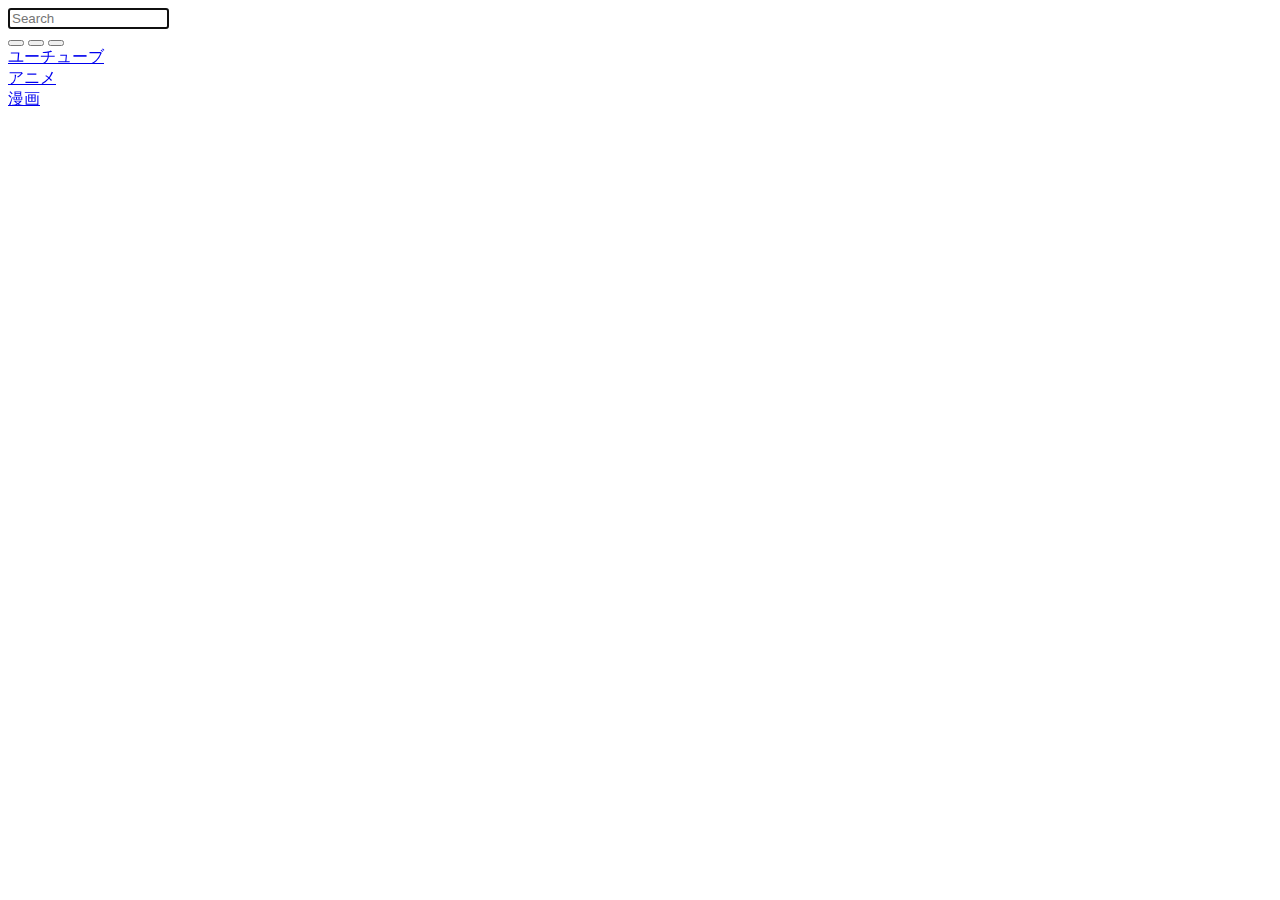
==== index.html @ 6aa33794 "Rename index to index.html" ====
<!DOCTYPE html>
<html>
	<head>
	        <meta http-equiv="content-type" content="text/html; charset=UTF-8">
	        <title>Home -- Welcome to the internet</title>
	        <link rel="shortcut icon" type="image/png" href="icons/favicon01.png"/>
	        <link rel="stylesheet" type="text/css" href="style.css">
	        <link id="pagestyle" rel="stylesheet" type="text/css" title="theme01" href="theme01.css">
	        <script type="text/javascript" src="js/jquery-2.1.1.min.js"></script>
	        <script type="text/javascript">
		$(document).ready(function() {
		      function updateDate() {
		      var m = new Date();
		      var n = m.getMonth() + 1;
		      var dateString = ("0" + m.getDate()).slice(-2) + " " + ("0" + n).slice(-2)  + " " + ("0" + m.getYear()).slice(-2)                
		                   document.getElementById('date').innerHTML = dateString;
		       }
		       updateDate();
		});
		function swapStyleSheet(sheet){
			document.getElementById('pagestyle').setAttribute('href', sheet);
		}
		if (localStorage.getItem('css')) {
			swapStyleSheet(localStorage.getItem('css'));
		}
		function swapStyleSheet(sheet){
			document.getElementById('pagestyle').setAttribute('href', sheet);
			localStorage.setItem('css', sheet);
		}
	        </script>
	</head>

	<body>
		<div id="container">
	                            <div class="form">
	                           		<input  id="searchbox" name="q" type="text" autocomplete="off" class="cleardefault" maxlength="100"   placeholder="Search" size="17" autofocus="autofocus" />
	                            </div>
	                            <div class="buttons">
	                            	<button onclick="swapStyleSheet('theme01.css')" id="first_btn"></button>
	                            	<button onclick="swapStyleSheet('theme02.css')" id="second_btn"></button>
	                            	<button onclick="swapStyleSheet('theme03.css')" id="third_btn"></button>
	                            </div>
			<div class="profile">
				<div class="avatar"></div>
				<div class="user">
					<div id"mail">
						<a href="http://youtube.com/">ユーチューブ</a>
					</div>
					<div id="social">
						<a href="http://kissanime.ru/">アニメ</a>
					</div>
					<div id="school">
						<a href="http://mangahere.co/">漫画</a>
					</div>
					<div id="date">
				
					</div>
				</div>
			</div>
			<div class="main">
				<div class="column">
					<a href="http://boards.4chan.org/a/">
						<div  id="picture1" class="picture"></div>
					</a>
				</div>
				<div class="column">
					<a href="http://boards.4chan.org/v/">
						<div  id="picture2" class="picture"></div>
					</a>
				</div>
				<div class="column">
					<a href="http://boards.4chan.org/vg/">
						<div id="picture3" class="picture"></div>
					</a>
				</div>
				<div class="column">
					<a href="http://boards.4chan.org/w/">
						<div  id="picture4" class="picture"></div>
					</a>
				</div>
				<div class="column">
					<a href="http://boards.4chan.org/wg/">
						<div  id="picture5" class="picture"></div>
					</a>
				</div>
				<div class="column">
					<a href="http://boards.4chan.org/g/">
						<div  id="picture6" class="picture"></div>
					</a>
				</div>
			</div>
		</div>
	</body>
	<script type="text/javascript" src="js/search.js"></script>
</html>
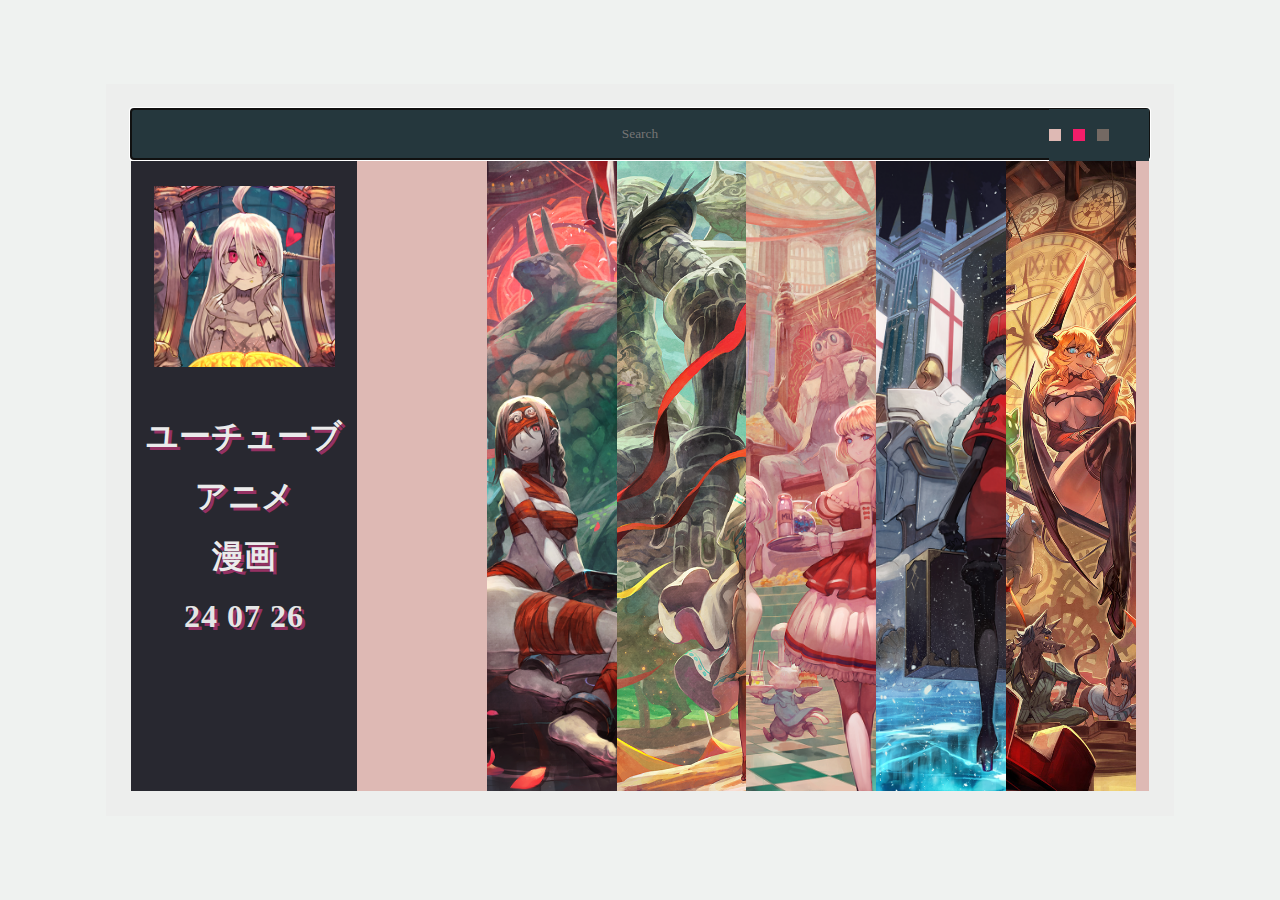
==== commit 042ac640: "Rename index.htm to index.html" ====
--- a/index.html
+++ b/index.html
@@ -1,95 +1,95 @@
-<!DOCTYPE html>
-<html>
-	<head>
-	        <meta http-equiv="content-type" content="text/html; charset=UTF-8">
-	        <title>Home -- Welcome to the internet</title>
-	        <link rel="shortcut icon" type="image/png" href="icons/favicon01.png"/>
-	        <link rel="stylesheet" type="text/css" href="style.css">
-	        <link id="pagestyle" rel="stylesheet" type="text/css" title="theme01" href="theme01.css">
-	        <script type="text/javascript" src="js/jquery-2.1.1.min.js"></script>
-	        <script type="text/javascript">
-		$(document).ready(function() {
-		      function updateDate() {
-		      var m = new Date();
-		      var n = m.getMonth() + 1;
-		      var dateString = ("0" + m.getDate()).slice(-2) + " " + ("0" + n).slice(-2)  + " " + ("0" + m.getYear()).slice(-2)                
-		                   document.getElementById('date').innerHTML = dateString;
-		       }
-		       updateDate();
-		});
-		function swapStyleSheet(sheet){
-			document.getElementById('pagestyle').setAttribute('href', sheet);
-		}
-		if (localStorage.getItem('css')) {
-			swapStyleSheet(localStorage.getItem('css'));
-		}
-		function swapStyleSheet(sheet){
-			document.getElementById('pagestyle').setAttribute('href', sheet);
-			localStorage.setItem('css', sheet);
-		}
-	        </script>
-	</head>
-
-	<body>
-		<div id="container">
-	                            <div class="form">
-	                           		<input  id="searchbox" name="q" type="text" autocomplete="off" class="cleardefault" maxlength="100"   placeholder="Search" size="17" autofocus="autofocus" />
-	                            </div>
-	                            <div class="buttons">
-	                            	<button onclick="swapStyleSheet('theme01.css')" id="first_btn"></button>
-	                            	<button onclick="swapStyleSheet('theme02.css')" id="second_btn"></button>
-	                            	<button onclick="swapStyleSheet('theme03.css')" id="third_btn"></button>
-	                            </div>
-			<div class="profile">
-				<div class="avatar"></div>
-				<div class="user">
-					<div id"mail">
-						<a href="http://youtube.com/">ユーチューブ</a>
-					</div>
-					<div id="social">
-						<a href="http://kissanime.ru/">アニメ</a>
-					</div>
-					<div id="school">
-						<a href="http://mangahere.co/">漫画</a>
-					</div>
-					<div id="date">
-				
-					</div>
-				</div>
-			</div>
-			<div class="main">
-				<div class="column">
-					<a href="http://boards.4chan.org/a/">
-						<div  id="picture1" class="picture"></div>
-					</a>
-				</div>
-				<div class="column">
-					<a href="http://boards.4chan.org/v/">
-						<div  id="picture2" class="picture"></div>
-					</a>
-				</div>
-				<div class="column">
-					<a href="http://boards.4chan.org/vg/">
-						<div id="picture3" class="picture"></div>
-					</a>
-				</div>
-				<div class="column">
-					<a href="http://boards.4chan.org/w/">
-						<div  id="picture4" class="picture"></div>
-					</a>
-				</div>
-				<div class="column">
-					<a href="http://boards.4chan.org/wg/">
-						<div  id="picture5" class="picture"></div>
-					</a>
-				</div>
-				<div class="column">
-					<a href="http://boards.4chan.org/g/">
-						<div  id="picture6" class="picture"></div>
-					</a>
-				</div>
-			</div>
-		</div>
-	</body>
-	<script type="text/javascript" src="js/search.js"></script>
-</html>
+﻿<!DOCTYPE html>
+<html>
+	<head>
+	        <meta http-equiv="content-type" content="text/html; charset=UTF-8">
+	        <title>Home -- Welcome to the internet</title>
+	        <link rel="shortcut icon" type="image/png" href="icons/favicon01.png"/>
+	        <link rel="stylesheet" type="text/css" href="style.css">
+	        <link id="pagestyle" rel="stylesheet" type="text/css" title="theme01" href="theme01.css">
+	        <script type="text/javascript" src="js/jquery-2.1.1.min.js"></script>
+	        <script type="text/javascript">
+		$(document).ready(function() {
+		      function updateDate() {
+		      var m = new Date();
+		      var n = m.getMonth() + 1;
+		      var dateString = ("0" + m.getDate()).slice(-2) + " " + ("0" + n).slice(-2)  + " " + ("0" + m.getYear()).slice(-2)                
+		                   document.getElementById('date').innerHTML = dateString;
+		       }
+		       updateDate();
+		});
+		function swapStyleSheet(sheet){
+			document.getElementById('pagestyle').setAttribute('href', sheet);
+		}
+		if (localStorage.getItem('css')) {
+			swapStyleSheet(localStorage.getItem('css'));
+		}
+		function swapStyleSheet(sheet){
+			document.getElementById('pagestyle').setAttribute('href', sheet);
+			localStorage.setItem('css', sheet);
+		}
+	        </script>
+	</head>
+
+	<body>
+		<div id="container">
+	                            <div class="form">
+	                           		<input  id="searchbox" name="q" type="text" autocomplete="off" class="cleardefault" maxlength="100"   placeholder="Search" size="17" autofocus="autofocus" />
+	                            </div>
+	                            <div class="buttons">
+	                            	<button onclick="swapStyleSheet('theme01.css')" id="first_btn"></button>
+	                            	<button onclick="swapStyleSheet('theme02.css')" id="second_btn"></button>
+	                            	<button onclick="swapStyleSheet('theme03.css')" id="third_btn"></button>
+	                            </div>
+			<div class="profile">
+				<div class="avatar"></div>
+				<div class="user">
+					<div id"mail">
+						<a href="http://youtube.com/">ユーチューブ</a>
+					</div>
+					<div id="social">
+						<a href="http://kissanime.ru/">アニメ</a>
+					</div>
+					<div id="school">
+						<a href="http://mangahere.co/">漫画</a>
+					</div>
+					<div id="date">
+				
+					</div>
+				</div>
+			</div>
+			<div class="main">
+				<div class="column">
+					<a href="http://boards.4chan.org/a/">
+						<div  id="picture1" class="picture"></div>
+					</a>
+				</div>
+				<div class="column">
+					<a href="http://boards.4chan.org/v/">
+						<div  id="picture2" class="picture"></div>
+					</a>
+				</div>
+				<div class="column">
+					<a href="http://boards.4chan.org/vg/">
+						<div id="picture3" class="picture"></div>
+					</a>
+				</div>
+				<div class="column">
+					<a href="http://boards.4chan.org/w/">
+						<div  id="picture4" class="picture"></div>
+					</a>
+				</div>
+				<div class="column">
+					<a href="http://boards.4chan.org/wg/">
+						<div  id="picture5" class="picture"></div>
+					</a>
+				</div>
+				<div class="column">
+					<a href="http://boards.4chan.org/g/">
+						<div  id="picture6" class="picture"></div>
+					</a>
+				</div>
+			</div>
+		</div>
+	</body>
+	<script type="text/javascript" src="js/search.js"></script>
+</html>
--- a/style.css
+++ b/style.css
@@ -0,0 +1,179 @@
+/* GENERAL */
+	* {
+	    	font-family: "Roboto", "Meiryo" !important;
+	}
+	html,
+	body {
+		background-color: #eff2f0;
+		background-image: url("https://www.transparenttextures.com/patterns/pineapple-cut.png");
+		height: 100% !important;
+		padding: 0;
+		margin: 0;
+		overflow: hidden;
+		-webkit-text-size-adjust:none;
+	}
+
+/* CONTENT */
+	#container {
+		border: 25px solid rgba(235,235,235,.6);
+		width: 79.5%;
+		height: 70%;
+		position: absolute;
+		top: 0px;
+		right: 0px;
+		bottom: 0px;
+		left: 0px;
+		margin: auto;
+		display: flex;
+		padding-top: 52px;
+	}
+	/** SEARCH **/
+		.form {
+			width: 100%;
+			position: absolute;
+			top: 0px !important;
+			text-align: center !important;
+		}
+		#image-button {
+			background-image: url("icons/submit.png");
+			background-repeat: no-repeat;
+			background-position: left;
+			background-size: 27px auto;
+			padding: 16px 20px 16px 16px;
+			width: 10px;
+		}
+		input {
+			background: #25373D;
+			border: none;
+			color: #FFF;
+			font-size: 10pt;
+			padding: 17px 0px;
+			width: 100%;
+			text-align: center;
+			transition: .3s ease-in-out !important;
+		}
+	/** BUTTONS **/
+		.buttons {
+			background: #25373D;
+			height: 52px;
+			width: 100px;
+			position: absolute;
+			top: 0px;
+			right: 0px;
+		}
+		button {
+			border: none;
+			height: 12px;
+			width: 12px !important;
+			margin-top: 20px;
+			margin-right: 8px;
+		}
+		#first_btn {
+			background: #deb9b4;
+		}
+		#second_btn {
+			background: #f41d6a;
+		}
+		#third_btn {
+			background: #746963;
+		}
+	/** PROFILE **/
+		.profile {
+			background: #282830;
+			height: 100%;
+			width: 290px;
+			overflow: hidden;
+		}
+		.avatar {
+			background-position: center 10%;
+			background-repeat: no-repeat;
+			background-size: 80% auto;
+			height: 200px;
+			width: 100%;
+			margin-top: 10%;
+		}
+		.user {
+			background: transparent;
+			color: #E7E7E7;
+			font-size: 2em !important;
+			font-weight: 900;
+			line-height: 60px;
+			text-shadow: 3px 3px #953163;
+			width: 100%;
+			height: inherit;
+			text-align: center;
+			margin-top: 10%;
+		}
+		@media only screen and (max-height: 750px) {
+			.user { 
+				font-size: 1.8em !important;
+				line-height: 50px;
+				margin-top: 20px;
+			}
+		}
+		@media only screen and (max-height: 680px) {
+			.user { 
+				font-size: 1.5em !important;
+				line-height: 40px;
+				margin-top: 10px;
+			}
+		}
+		.user a {
+			color: #EBEBEB;
+			text-decoration: none;
+			transition: all .3s;
+		}
+		.user a:hover {
+			opacity: .6;
+			text-decoration: none;
+			transition: all .3s;
+		}
+		#date {
+			color: #E5E5E5 !important;
+			font-size: 1em !important;
+			font-weight: 900 !important;
+			letter-spacing: 1px;
+			text-transform: uppercase;
+			margin-bottom: 10px;
+		}
+	/** MAIN **/
+		.main {
+			width: 100%;
+			height: 100%;
+			overflow: hidden;
+			white-space: nowrap;
+		}
+		.column {
+			width: 16.7% !important;
+			max-width: 16.4% !important;   
+			height: 100%;
+			display: inline-block;
+			margin-right: -4px;
+			overflow: hidden
+		}
+		.column .picture:before {
+			content: "";
+			height: 100%;
+			width: inherit;
+			transition: all .7s;
+			display: none;
+		}
+		.picture {
+			background-position: center;
+			background-size: cover;	
+			width: 100%;
+			height: 100%;	
+			text-align: center;
+			transition: all .5s;	
+		}
+		.column:hover .picture {
+			filter: blur(1.2px);
+			overflow: hidden;
+			transition: all .5s;
+			-webkit-backface-visibility: hidden;
+  			-webkit-transform: translateZ(1px) scale(1.1, 1.1);
+		}
+		.column:hover .picture:before {
+			display: block;
+			transition: all .7s;
+		}--- a/theme01.css
+++ b/theme01.css
@@ -0,0 +1,42 @@
+.avatar {
+	background-image: url("avatar/avatar_theme01.png") !important;
+}
+.main {
+	background: #deb9b4;
+}
+#picture1:before {
+	background: rgba(68,102,157,.5);
+}
+#picture1 {
+	background-image: url("background/theme01/background01.png") !important;
+}
+#picture2:before {
+	background: rgba(147,48,35,.5);
+}
+#picture2 {
+	background-image: url("background/theme01/background02.png") !important;
+}
+#picture3:before {
+	background: rgba(140,157,115,.5);
+}
+#picture3 {
+	background-image: url("background/theme01/background03.png") !important;
+}
+#picture4:before {
+	background: rgba(227,156,147,.5);
+}
+#picture4 {
+	background-image: url("background/theme01/background04.png") !important;
+}
+#picture5:before {
+	background: rgba(58,51,58,.5);
+}
+#picture5 {
+	background-image: url("background/theme01/background05.png") !important;
+}
+#picture6:before {
+	background: rgba(227,188,109,.5);
+}
+#picture6 {
+	background-image: url("background/theme01/background06.png") !important;
+}